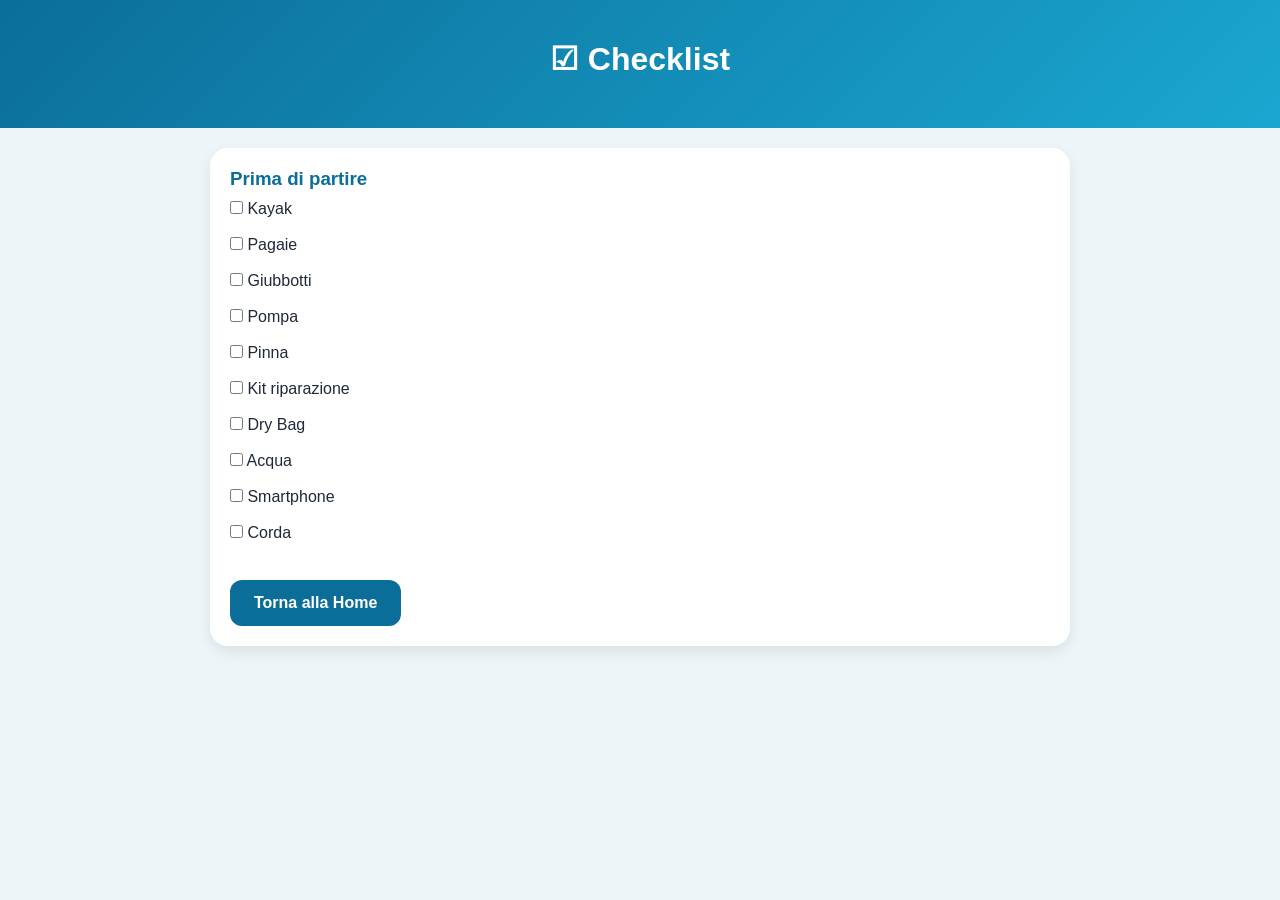
==== checklist.html @ 3c157189 "Add initial checklist HTML structure" ====
<!DOCTYPE html>
<html lang="it">

<head>

<meta charset="UTF-8">

<meta name="viewport" content="width=device-width, initial-scale=1.0">

<title>Checklist</title>

<link rel="stylesheet" href="style.css">

</head>

<body>

<header>

<h1>☑ Checklist</h1>

</header>

<main>

<div class="card">

<h3>Prima di partire</h3>

<label><input type="checkbox"> Kayak</label><br><br>

<label><input type="checkbox"> Pagaie</label><br><br>

<label><input type="checkbox"> Giubbotti</label><br><br>

<label><input type="checkbox"> Pompa</label><br><br>

<label><input type="checkbox"> Pinna</label><br><br>

<label><input type="checkbox"> Kit riparazione</label><br><br>

<label><input type="checkbox"> Dry Bag</label><br><br>

<label><input type="checkbox"> Acqua</label><br><br>

<label><input type="checkbox"> Smartphone</label><br><br>

<label><input type="checkbox"> Corda</label>

<br><br>

<a class="button" href="index.html">

Torna alla Home

</a>

</div>

</main>

</body>

</html>
---- style.css ----
*{
    margin:0;
    padding:0;
    box-sizing:border-box;
}

body{
    font-family:Arial, Helvetica, sans-serif;
    background:#eef5f8;
    color:#1f2937;
}

header{
    background:linear-gradient(135deg,#0B6E99,#1AA7D1);
    color:white;
    padding:40px 20px;
    text-align:center;
}

header h1{
    font-size:2rem;
    margin-bottom:10px;
}

header p{
    opacity:.9;
}

main{
    padding:20px;
    max-width:900px;
    margin:auto;
}

.hero{
    background:white;
    border-radius:18px;
    padding:25px;
    margin-top:-25px;
    box-shadow:0 10px 25px rgba(0,0,0,.12);
}

.hero h2{
    color:#0B6E99;
    margin-bottom:10px;
}

.button{
    display:inline-block;
    margin-top:20px;
    background:#0B6E99;
    color:white;
    padding:14px 24px;
    border-radius:12px;
    text-decoration:none;
    font-weight:bold;
}

.grid{
    display:grid;
    grid-template-columns:repeat(auto-fit,minmax(220px,1fr));
    gap:18px;
    margin-top:30px;
}

.card{
    background:white;
    border-radius:18px;
    padding:20px;
    box-shadow:0 6px 15px rgba(0,0,0,.08);
    transition:.25s;
}

.card:hover{
    transform:translateY(-5px);
}

.card h3{
    color:#0B6E99;
    margin-bottom:10px;
}

footer{
    margin-top:40px;
    padding:25px;
    text-align:center;
    color:#666;
}

@media(max-width:700px){

header h1{
font-size:1.6rem;
}

.hero{
margin-top:15px;
}

}
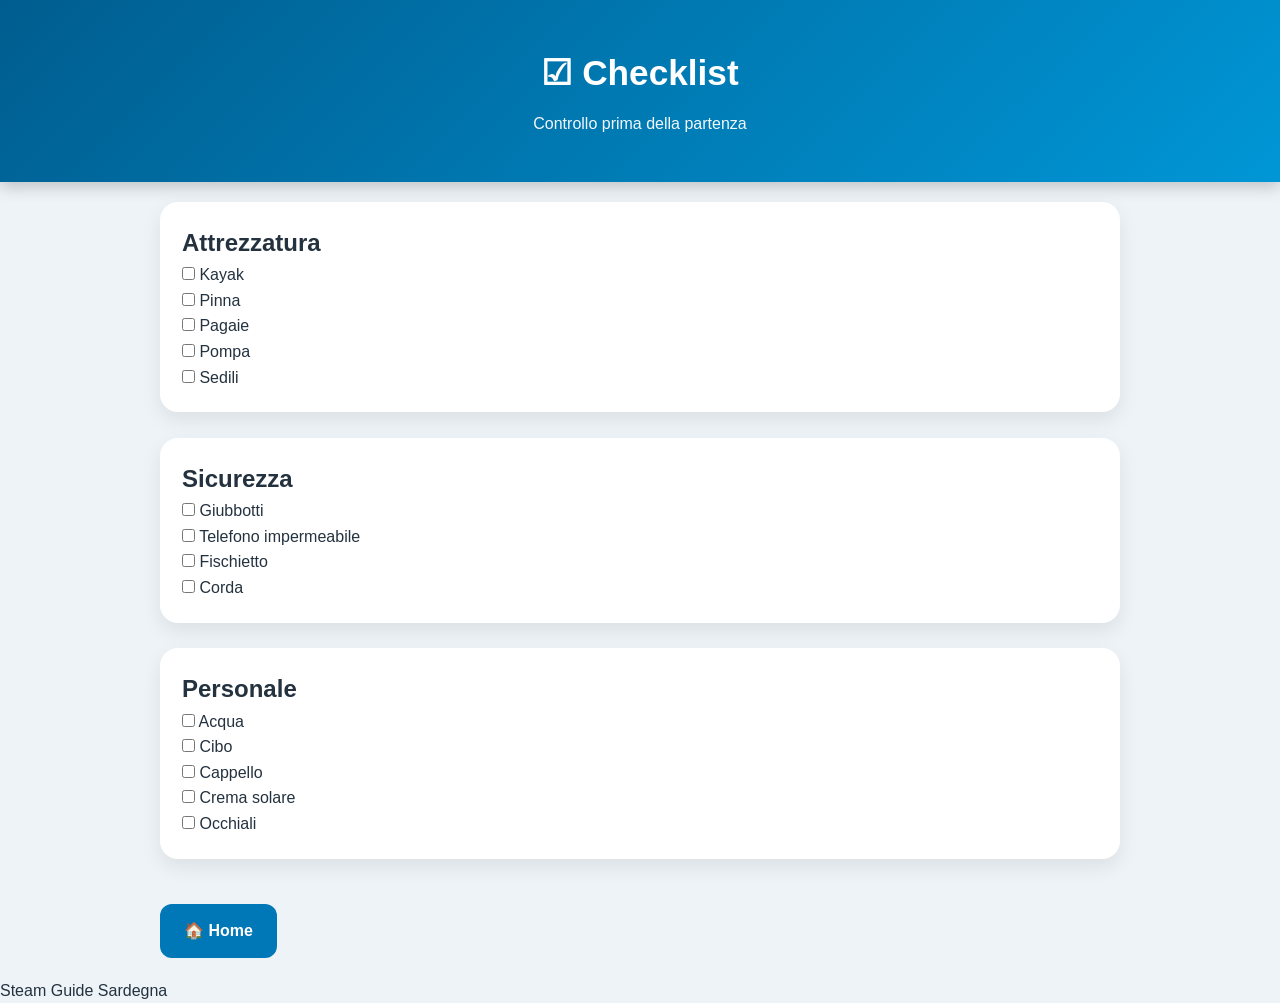
==== commit 865b1db2: "Update checklist.html" ====
--- a/checklist.html
+++ b/checklist.html
@@ -2,12 +2,9 @@
 <html lang="it">
 
 <head>
-
 <meta charset="UTF-8">
-
-<meta name="viewport" content="width=device-width, initial-scale=1.0">
-
-<title>Checklist</title>
+<meta name="viewport" content="width=device-width, initial-scale=1">
+<title>Checklist - Steam Guide Sardegna</title>
 
 <link rel="stylesheet" href="style.css">
 
@@ -19,46 +16,67 @@
 
 <h1>☑ Checklist</h1>
 
+<p>Controllo prima della partenza</p>
+
 </header>
 
 <main>
 
 <div class="card">
 
-<h3>Prima di partire</h3>
+<h2>Attrezzatura</h2>
 
-<label><input type="checkbox"> Kayak</label><br><br>
+<label><input type="checkbox"> Kayak</label><br>
+<label><input type="checkbox"> Pinna</label><br>
+<label><input type="checkbox"> Pagaie</label><br>
+<label><input type="checkbox"> Pompa</label><br>
+<label><input type="checkbox"> Sedili</label><br>
 
-<label><input type="checkbox"> Pagaie</label><br><br>
+</div>
 
-<label><input type="checkbox"> Giubbotti</label><br><br>
+<br>
 
-<label><input type="checkbox"> Pompa</label><br><br>
+<div class="card">
 
-<label><input type="checkbox"> Pinna</label><br><br>
+<h2>Sicurezza</h2>
 
-<label><input type="checkbox"> Kit riparazione</label><br><br>
+<label><input type="checkbox"> Giubbotti</label><br>
+<label><input type="checkbox"> Telefono impermeabile</label><br>
+<label><input type="checkbox"> Fischietto</label><br>
+<label><input type="checkbox"> Corda</label><br>
 
-<label><input type="checkbox"> Dry Bag</label><br><br>
+</div>
 
-<label><input type="checkbox"> Acqua</label><br><br>
+<br>
 
-<label><input type="checkbox"> Smartphone</label><br><br>
+<div class="card">
 
-<label><input type="checkbox"> Corda</label>
+<h2>Personale</h2>
 
-<br><br>
+<label><input type="checkbox"> Acqua</label><br>
+<label><input type="checkbox"> Cibo</label><br>
+<label><input type="checkbox"> Cappello</label><br>
+<label><input type="checkbox"> Crema solare</label><br>
+<label><input type="checkbox"> Occhiali</label><br>
+
+</div>
+
+<br>
 
 <a class="button" href="index.html">
 
-Torna alla Home
+🏠 Home
 
 </a>
 
-</div>
+</main>
 
-</main>
+<footer>
+
+Steam Guide Sardegna
+
+</footer>
 
 </body>
 
-</html>
+</html>
--- a/style.css
+++ b/style.css
@@ -1,100 +1,149 @@
 *{
-    margin:0;
-    padding:0;
-    box-sizing:border-box;
+margin:0;
+padding:0;
+box-sizing:border-box;
 }
 
 body{
-    font-family:Arial, Helvetica, sans-serif;
-    background:#eef5f8;
-    color:#1f2937;
+
+font-family:Arial,Helvetica,sans-serif;
+
+background:#edf3f7;
+
+color:#24323f;
+
+line-height:1.6;
+
 }
 
 header{
-    background:linear-gradient(135deg,#0B6E99,#1AA7D1);
-    color:white;
-    padding:40px 20px;
-    text-align:center;
+
+background:linear-gradient(135deg,#005d8f,#0096d6);
+
+color:white;
+
+padding:45px 20px;
+
+text-align:center;
+
+box-shadow:0 5px 15px rgba(0,0,0,.2);
+
 }
 
 header h1{
-    font-size:2rem;
-    margin-bottom:10px;
+
+font-size:2.2rem;
+
+margin-bottom:10px;
+
 }
 
 header p{
-    opacity:.9;
+
+font-size:1rem;
+
+opacity:.95;
+
 }
 
 main{
-    padding:20px;
-    max-width:900px;
-    margin:auto;
+
+max-width:1000px;
+
+margin:auto;
+
+padding:20px;
+
 }
 
 .hero{
-    background:white;
-    border-radius:18px;
-    padding:25px;
-    margin-top:-25px;
-    box-shadow:0 10px 25px rgba(0,0,0,.12);
+
+background:white;
+
+border-radius:20px;
+
+padding:25px;
+
+margin-top:-25px;
+
+box-shadow:0 10px 25px rgba(0,0,0,.12);
+
+margin-bottom:25px;
+
 }
 
 .hero h2{
-    color:#0B6E99;
-    margin-bottom:10px;
+
+color:#006d9f;
+
+margin-bottom:15px;
+
 }
 
 .button{
-    display:inline-block;
-    margin-top:20px;
-    background:#0B6E99;
-    color:white;
-    padding:14px 24px;
-    border-radius:12px;
-    text-decoration:none;
-    font-weight:bold;
+
+display:inline-block;
+
+margin-top:20px;
+
+padding:14px 24px;
+
+background:#0077b6;
+
+color:white;
+
+text-decoration:none;
+
+border-radius:12px;
+
+font-weight:bold;
+
+transition:.25s;
+
+}
+
+.button:hover{
+
+background:#005f91;
+
+transform:translateY(-2px);
+
 }
 
 .grid{
-    display:grid;
-    grid-template-columns:repeat(auto-fit,minmax(220px,1fr));
-    gap:18px;
-    margin-top:30px;
+
+display:grid;
+
+grid-template-columns:repeat(auto-fit,minmax(280px,1fr));
+
+gap:20px;
+
+margin-top:25px;
+
 }
 
 .card{
-    background:white;
-    border-radius:18px;
-    padding:20px;
-    box-shadow:0 6px 15px rgba(0,0,0,.08);
-    transition:.25s;
+
+background:white;
+
+border-radius:18px;
+
+padding:22px;
+
+box-shadow:0 8px 20px rgba(0,0,0,.08);
+
+transition:.25s;
+
 }
 
 .card:hover{
-    transform:translateY(-5px);
+
+transform:translateY(-6px);
+
 }
 
 .card h3{
-    color:#0B6E99;
-    margin-bottom:10px;
-}
 
-footer{
-    margin-top:40px;
-    padding:25px;
-    text-align:center;
-    color:#666;
-}
+margin-bottom:15px;
 
-@media(max-width:700px){
-
-header h1{
-font-size:1.6rem;
-}
-
-.hero{
-margin-top:15px;
-}
-
-}
+color:#006
